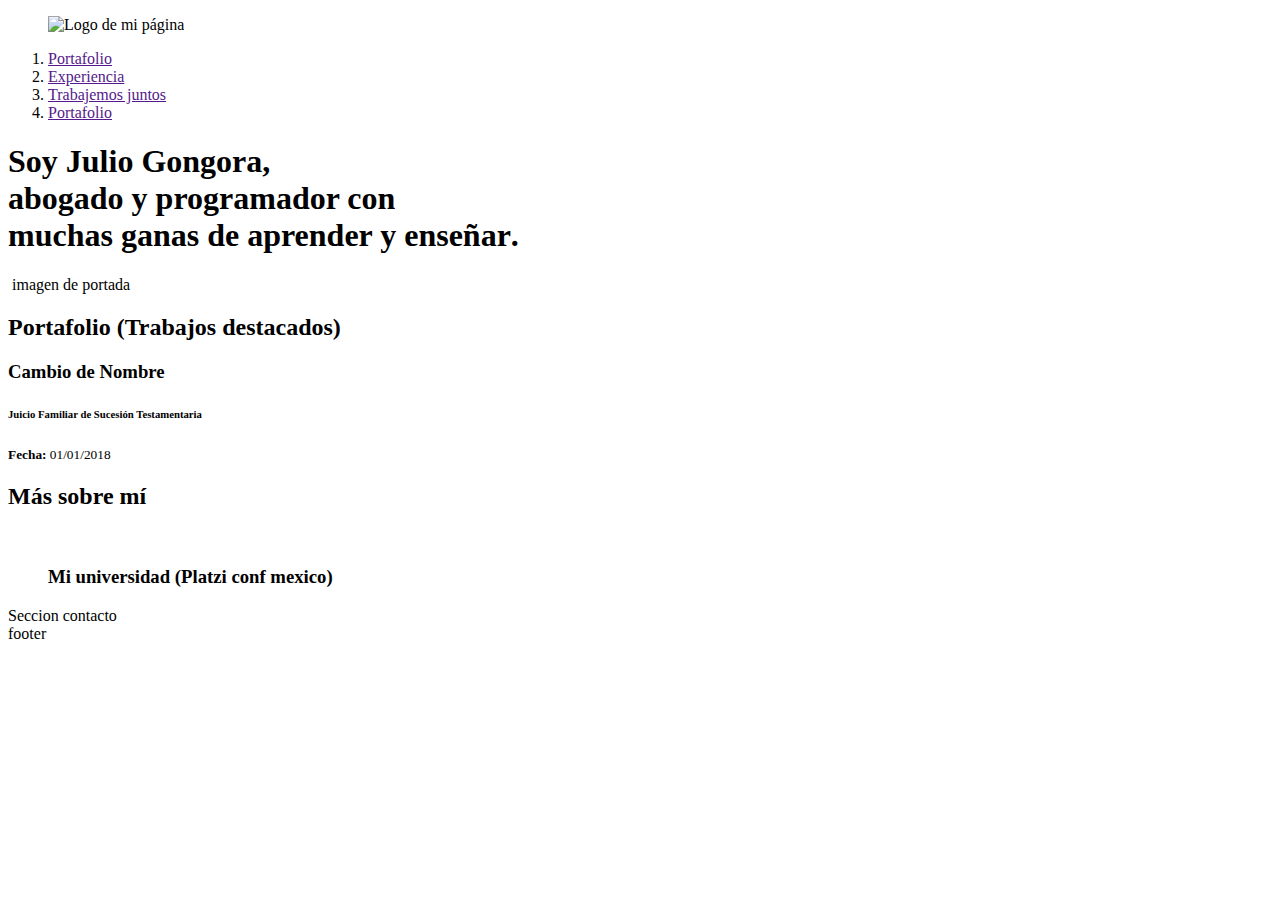
==== index.html @ 70d098e9 "modifiqué inicio y agregué imagen" ====
<!DOCTYPE html>
<html lang="es">
    <meta charset="UTF-8" />
    <head>
        <title>Abogado: Julio Gongora Leon</title>
        <link rel="icon" type:"image/png" href="LegalHub.png" />
    </head>
    
    <body>
        <header>
            <figure>
                <img src="LegalHub.png" alt="Logo de mi página" />
            </figure>
            <nav>
                <ol>
                    <li>
                        <a href="">Portafolio</a>
                    </li>
                    <li>
                        <a href="">Experiencia</a>
                    </li>
                    <li>
                        <a href="">Trabajemos juntos</a>
                    </li>
                    <li>
                        <a href="">Portafolio</a>
                    </li>
                </ol>
            </nav>
        </header>
        <section>
            <h1>Soy <strong>Julio Gongora</strong>,<br /> abogado y programador con<br /> muchas ganas de <strong>aprender y enseñar</strong>.</h1>
            <img> imagen de portada
        </section>
        <section>
            <h2>Portafolio (Trabajos destacados)</h2>
            <article>
                <h3>Cambio de Nombre</h3>
                <h6>Juicio Familiar de Sucesión Testamentaria</h6>
                <p><small><strong>Fecha:</strong> 01/01/2018</small></p>
            </article>
        </section>
        <section>
            <h2>Más sobre mí</h2>
            <article>
                <figure>
                    <img src="GOPR0822.JPG" alt="" />
                    <h3>Mi universidad (Platzi conf mexico)</h3>
                </figure>
            </article>
        </section>
        <section>Seccion contacto</section>
        <footer>footer</footer>
    </body>

    </html>
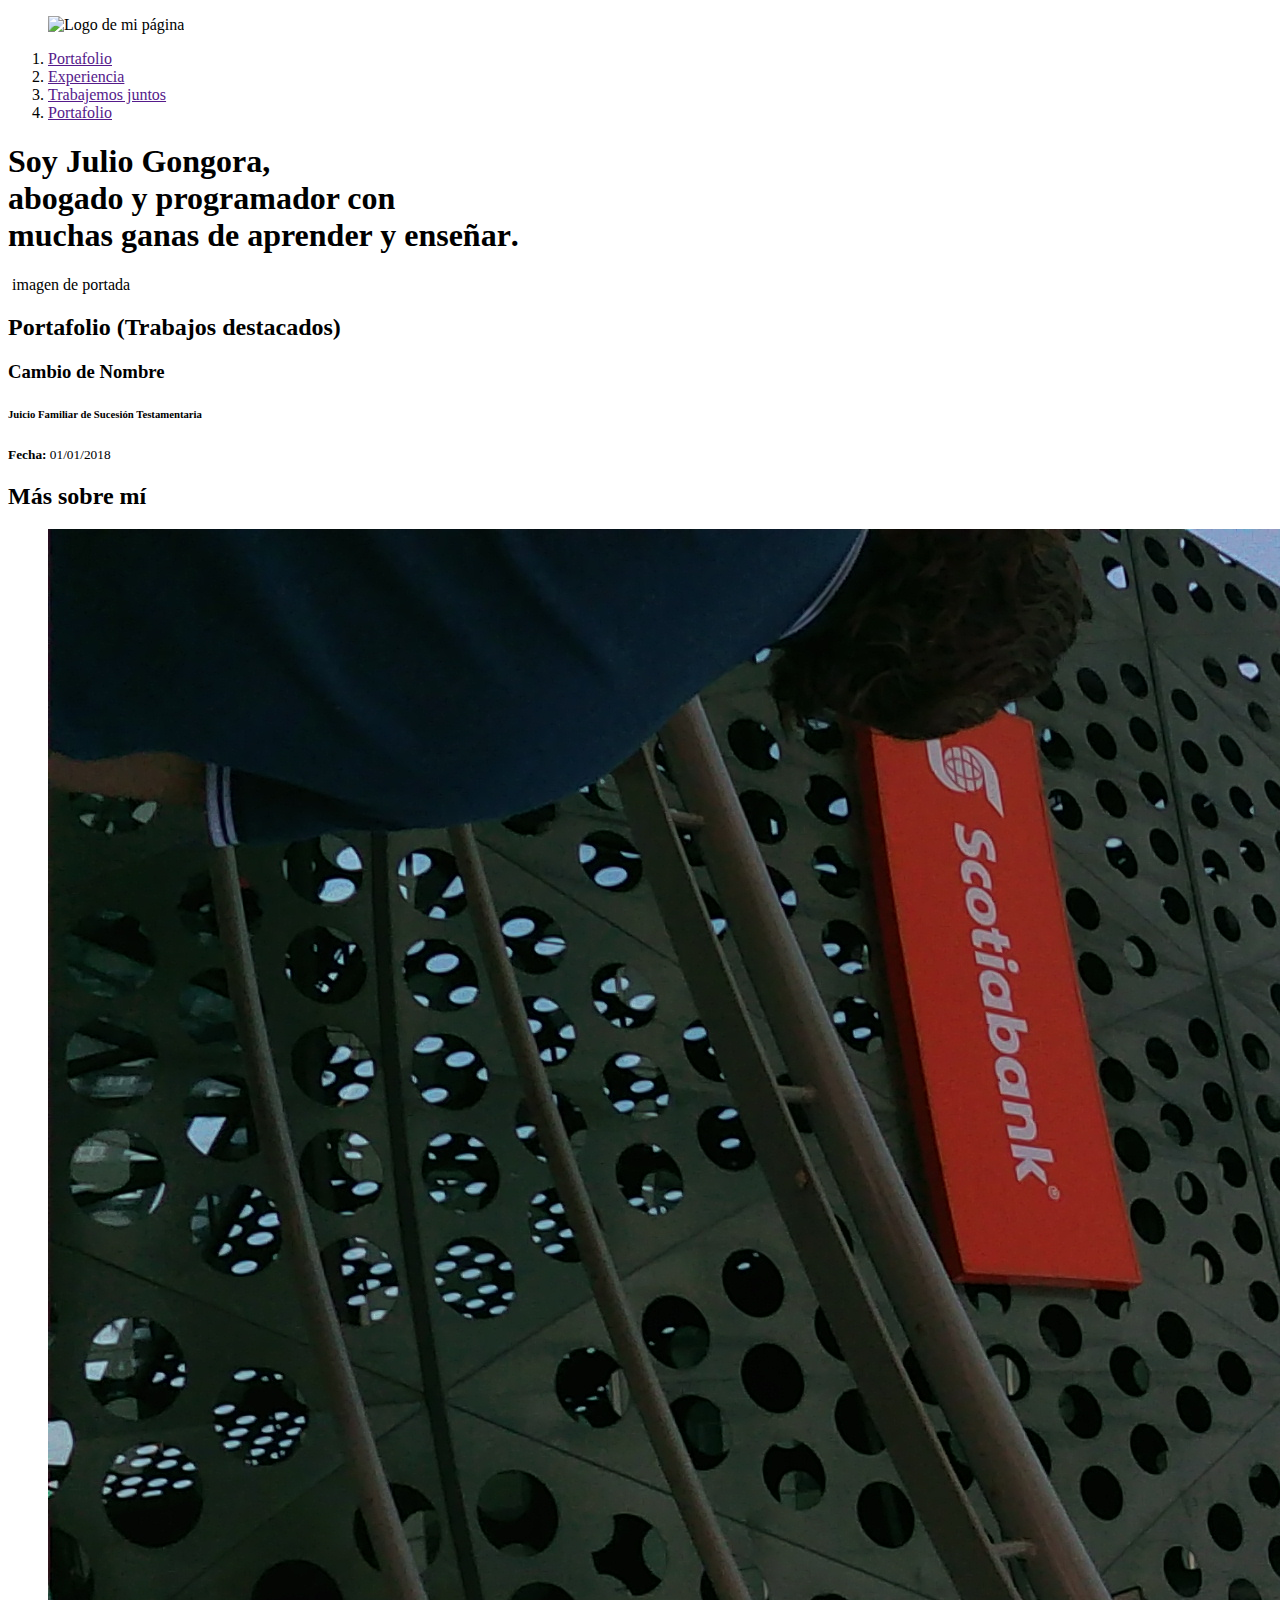
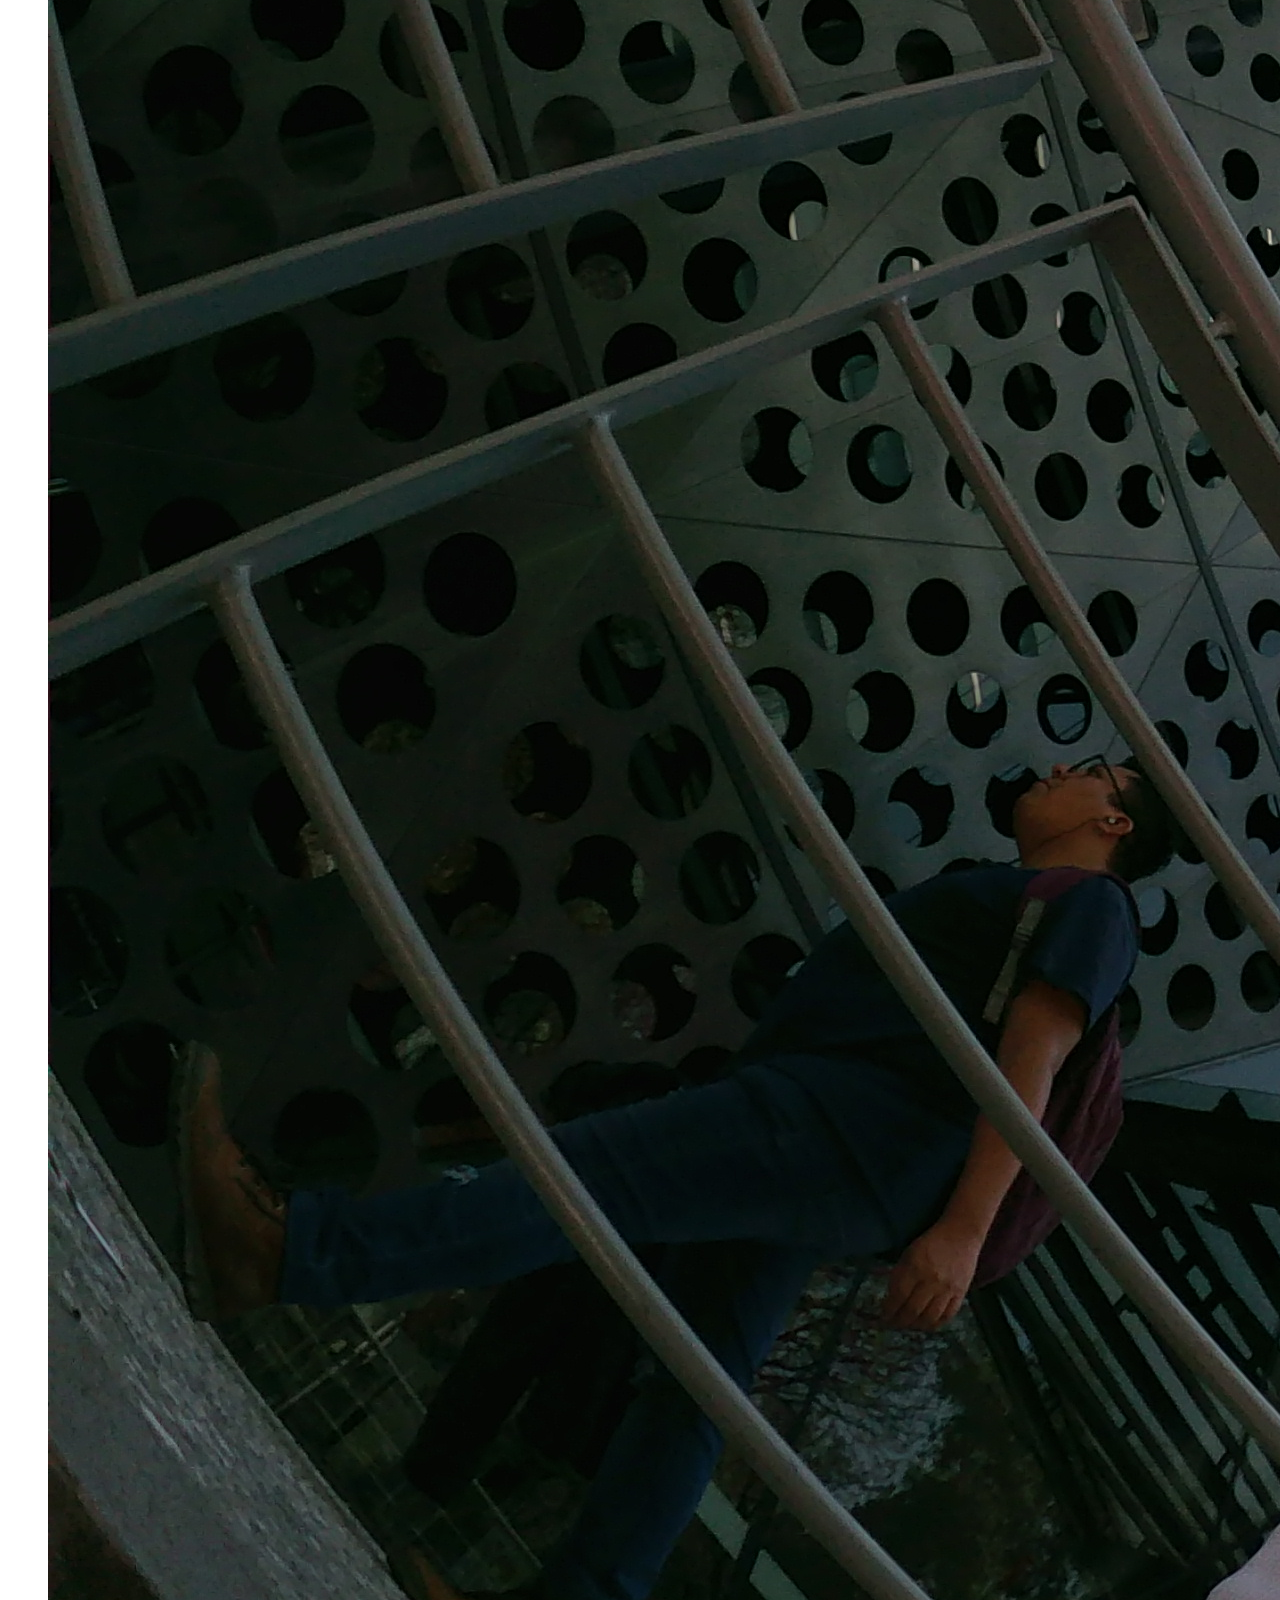
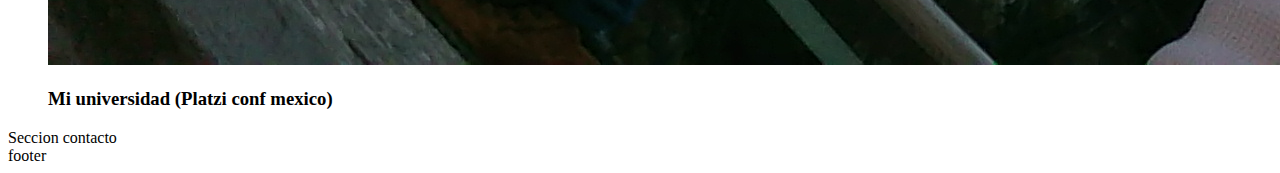
==== commit 485b4cdf: "ahora sí agregué imagen" ====
--- a/index.html
+++ b/index.html
@@ -44,7 +44,7 @@
             <h2>Más sobre mí</h2>
             <article>
                 <figure>
-                    <img src="GOPR0822.JPG" alt="" />
+                    <img src="GOPR0822.JPG" alt="no hay" />
                     <h3>Mi universidad (Platzi conf mexico)</h3>
                 </figure>
             </article>
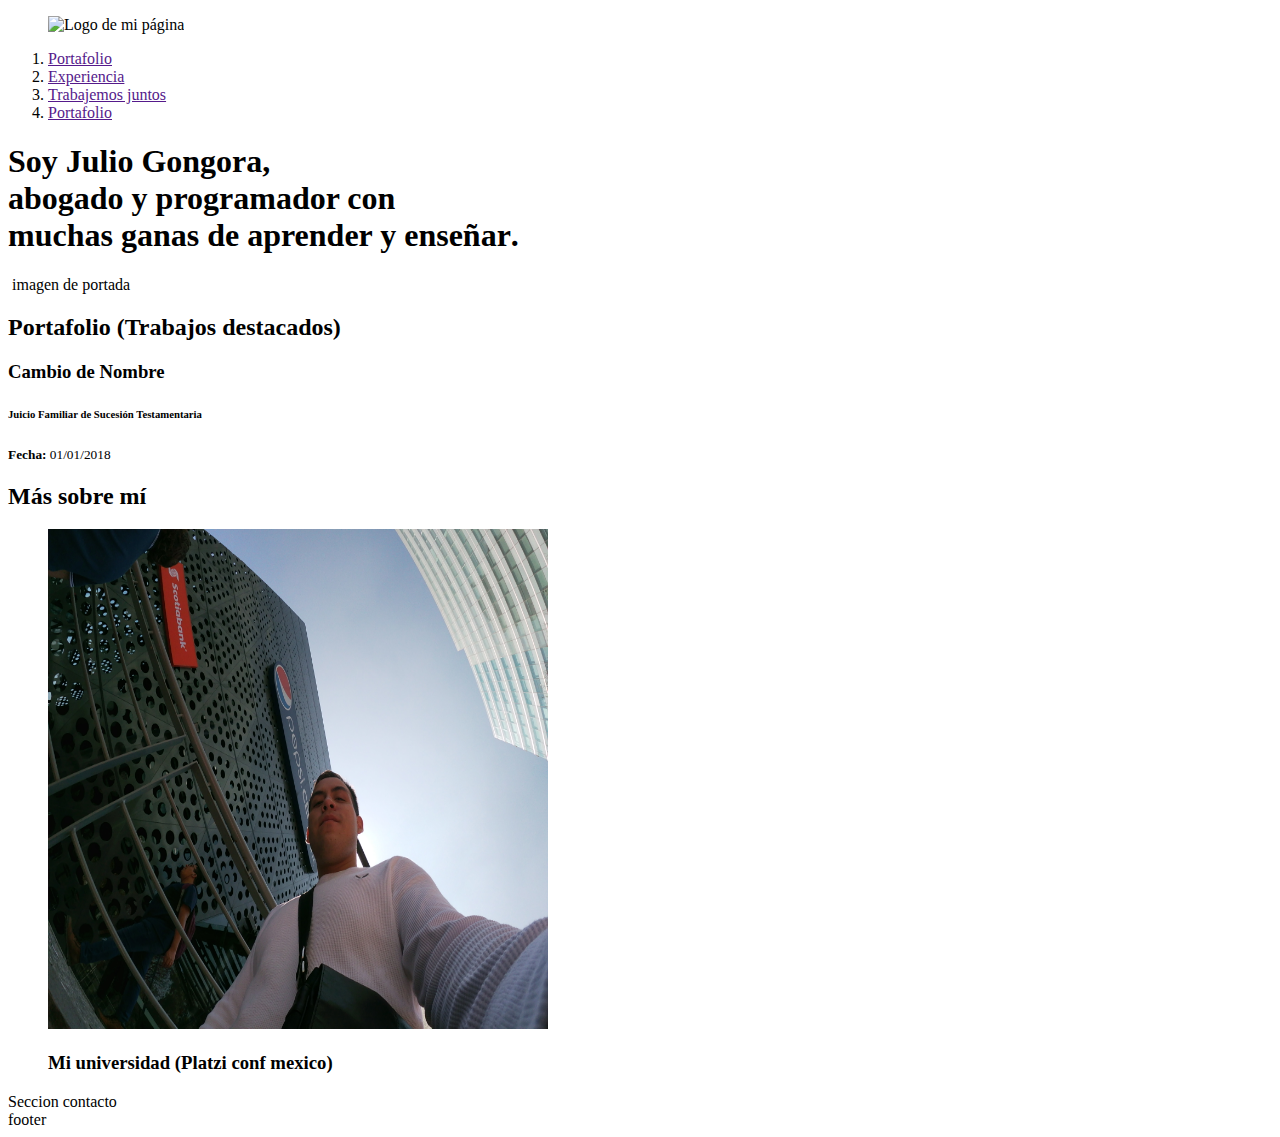
==== commit 029c4d40: "cambié tamaño de imagen" ====
--- a/index.html
+++ b/index.html
@@ -44,7 +44,7 @@
             <h2>Más sobre mí</h2>
             <article>
                 <figure>
-                    <img src="GOPR0822.JPG" alt="no hay" />
+                    <img src="GOPR0822.JPG" alt="no hay" width="500" height="500" />
                     <h3>Mi universidad (Platzi conf mexico)</h3>
                 </figure>
             </article>
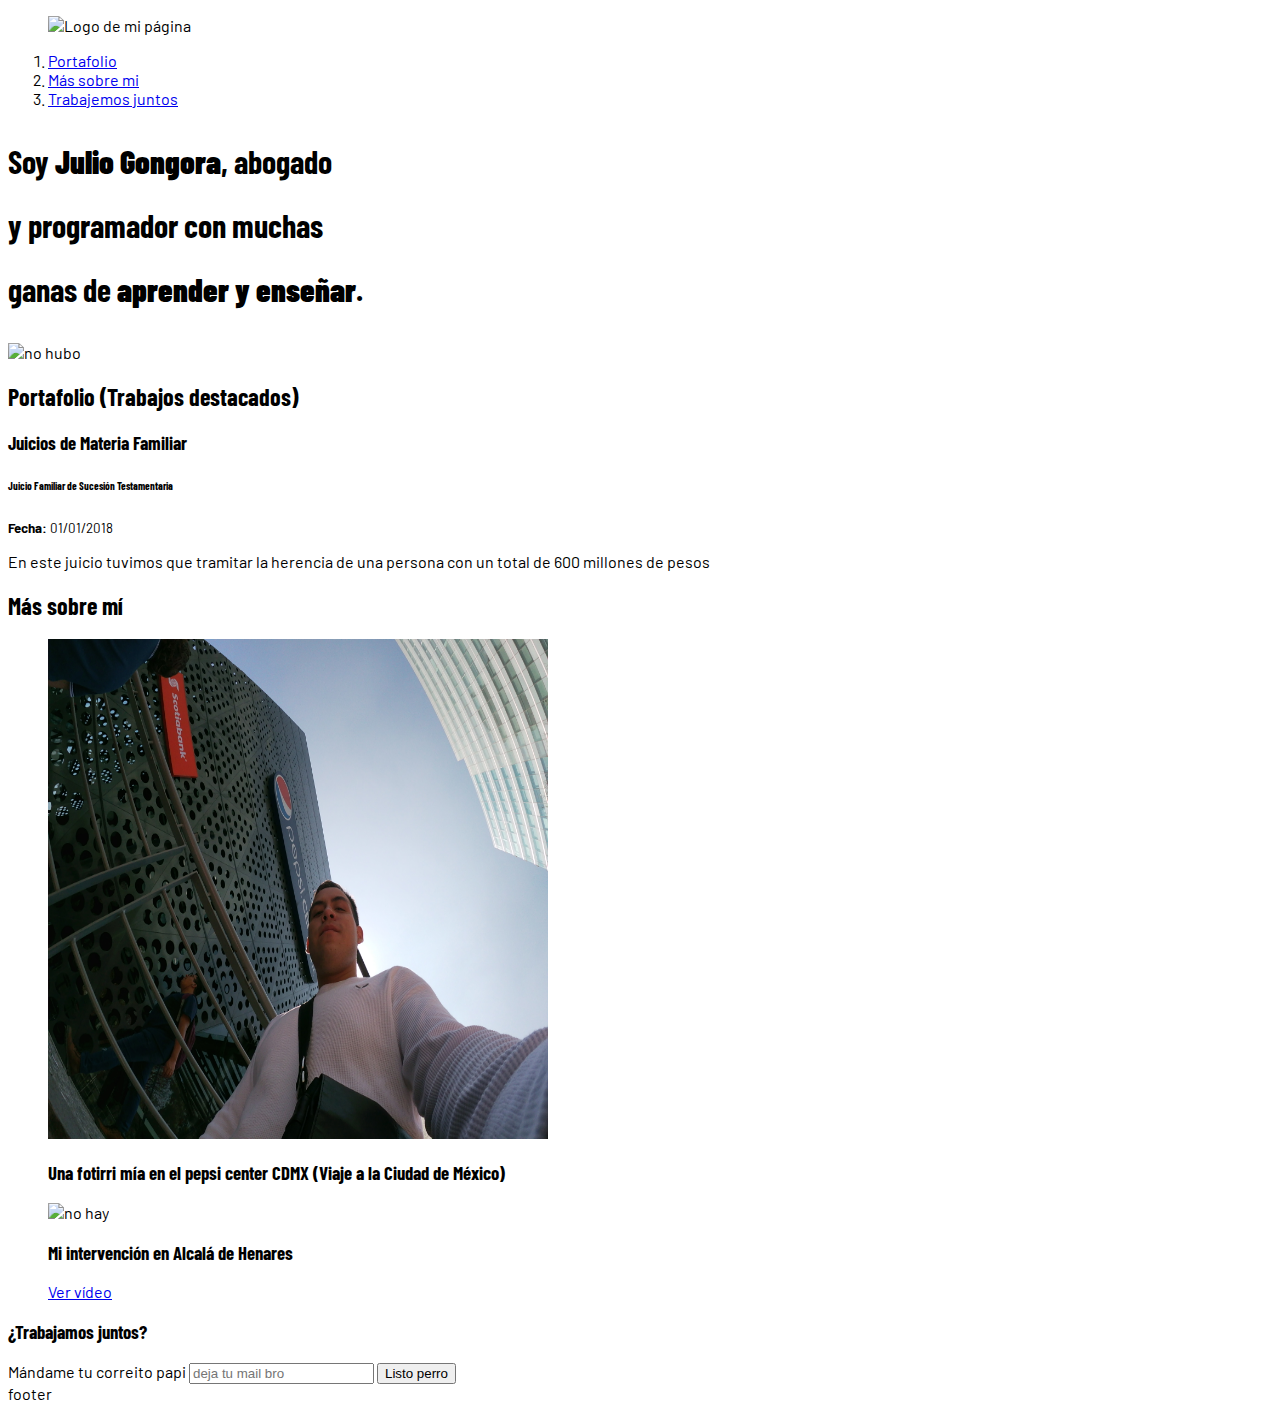
==== commit 868c16f6: "primeros cambios css al texto para prueba en movil" ====
--- a/index.html
+++ b/index.html
@@ -4,53 +4,68 @@
     <head>
         <title>Abogado: Julio Gongora Leon</title>
         <link rel="icon" type:"image/png" href="LegalHub.png" />
+        <link href="https://fonts.googleapis.com/css2?family=Barlow+Condensed&family=Barlow:wght@400;700&display=swap" rel="stylesheet">
+        <link rel="stylesheet" href="css/estilos.css">
     </head>
-    
     <body>
-        <header>
-            <figure>
-                <img src="LegalHub.png" alt="Logo de mi página" />
+        <header class="header">
+            <figure class="logo">
+                <img src="LegalHub.png" alt="Logo de mi página" width="90"/>
             </figure>
-            <nav>
+            <nav class="menu">
                 <ol>
                     <li>
-                        <a href="">Portafolio</a>
+                        <a class="link" href="./portafolio/index.html">Portafolio</a>
                     </li>
                     <li>
-                        <a href="">Experiencia</a>
+                        <a class="link" href="#mas_sobre_mi">Más sobre mi</a>
                     </li>
                     <li>
-                        <a href="">Trabajemos juntos</a>
-                    </li>
-                    <li>
-                        <a href="">Portafolio</a>
+                        <a class="link" href="#contactame">Trabajemos juntos</a>
                     </li>
                 </ol>
             </nav>
         </header>
-        <section>
-            <h1>Soy <strong>Julio Gongora</strong>,<br /> abogado y programador con<br /> muchas ganas de <strong>aprender y enseñar</strong>.</h1>
-            <img> imagen de portada
+        <section class="hero">
+            <h1>
+                Soy <strong>Julio Gongora</strong>, abogado <br />y programador con muchas <br /> ganas de <strong>aprender y enseñar</strong>.
+            </h1>
+            <img src="principal.jpg" alt="no hubo">
         </section>
-        <section>
+        <section id="portafolio" class="portfolio">
             <h2>Portafolio (Trabajos destacados)</h2>
-            <article>
-                <h3>Cambio de Nombre</h3>
-                <h6>Juicio Familiar de Sucesión Testamentaria</h6>
-                <p><small><strong>Fecha:</strong> 01/01/2018</small></p>
+            <article class="project">
+                <h3 class="project-matter">Juicios de Materia Familiar</h3>
+                <h6 class="project-type">Juicio Familiar de Sucesión Testamentaria</h6>
+                <p class="project-date"><small><strong>Fecha:</strong> 01/01/2018</small></p>
+                <p class="project-description">En este juicio tuvimos que tramitar la herencia de una persona con un total de 600 millones de pesos</p>
             </article>
         </section>
-        <section>
-            <h2>Más sobre mí</h2>
+        <section id="mas_sobre_mi" class="about">
+            <h2 class="about-me">Más sobre mí</h2>
+            <article class="about-cdmx">
+                <figure class="about-imageWrapper">
+                    <img class="about-image" src="GOPR0822.JPG" alt="no hay" width="500" height="500" />
+                    <h3 class="about-image-title">Una fotirri mía en el pepsi center CDMX (Viaje a la Ciudad de México)</h3>
+                </figure>
+            </article>
             <article>
                 <figure>
-                    <img src="GOPR0822.JPG" alt="no hay" width="500" height="500" />
-                    <h3>Mi universidad (Platzi conf mexico)</h3>
+                    <img src="" alt="no hay" width="500" height="500" />
+                    <h3>Mi intervención en Alcalá de Henares</h3>
+                    <a href="https://www.youtube.com/watch?v=3PZeGmNs96I" target="_blank">Ver vídeo</a>
                 </figure>
             </article>
         </section>
-        <section>Seccion contacto</section>
-        <footer>footer</footer>
+        <section id="contactame" class="contact">
+            <form action="/suscripcion/" class="form-email">
+                <h3>¿Trabajamos juntos?</h3>
+                <label for="">Mándame tu correito papi</label>
+                <input type="text" placeholder="deja tu mail bro">
+                <button>Listo perro</button>
+            </form>
+        </section>
+        <footer class="footer">footer</footer>
     </body>
 
     </html>
--- a/css/estilos.css
+++ b/css/estilos.css
@@ -0,0 +1,21 @@
+/*
+font-family: 'Barlow', sans-serif;
+font-family: 'Barlow Condensed', sans-serif;
+*/
+
+body {
+    font-family: 'Barlow', sans-serif;
+}
+
+h1,
+h2,
+h3, 
+h4, 
+h5,
+h6 {
+    font-family: 'Barlow Condensed', sans-serif;
+}
+
+h1 {
+    line-height: 2em;
+}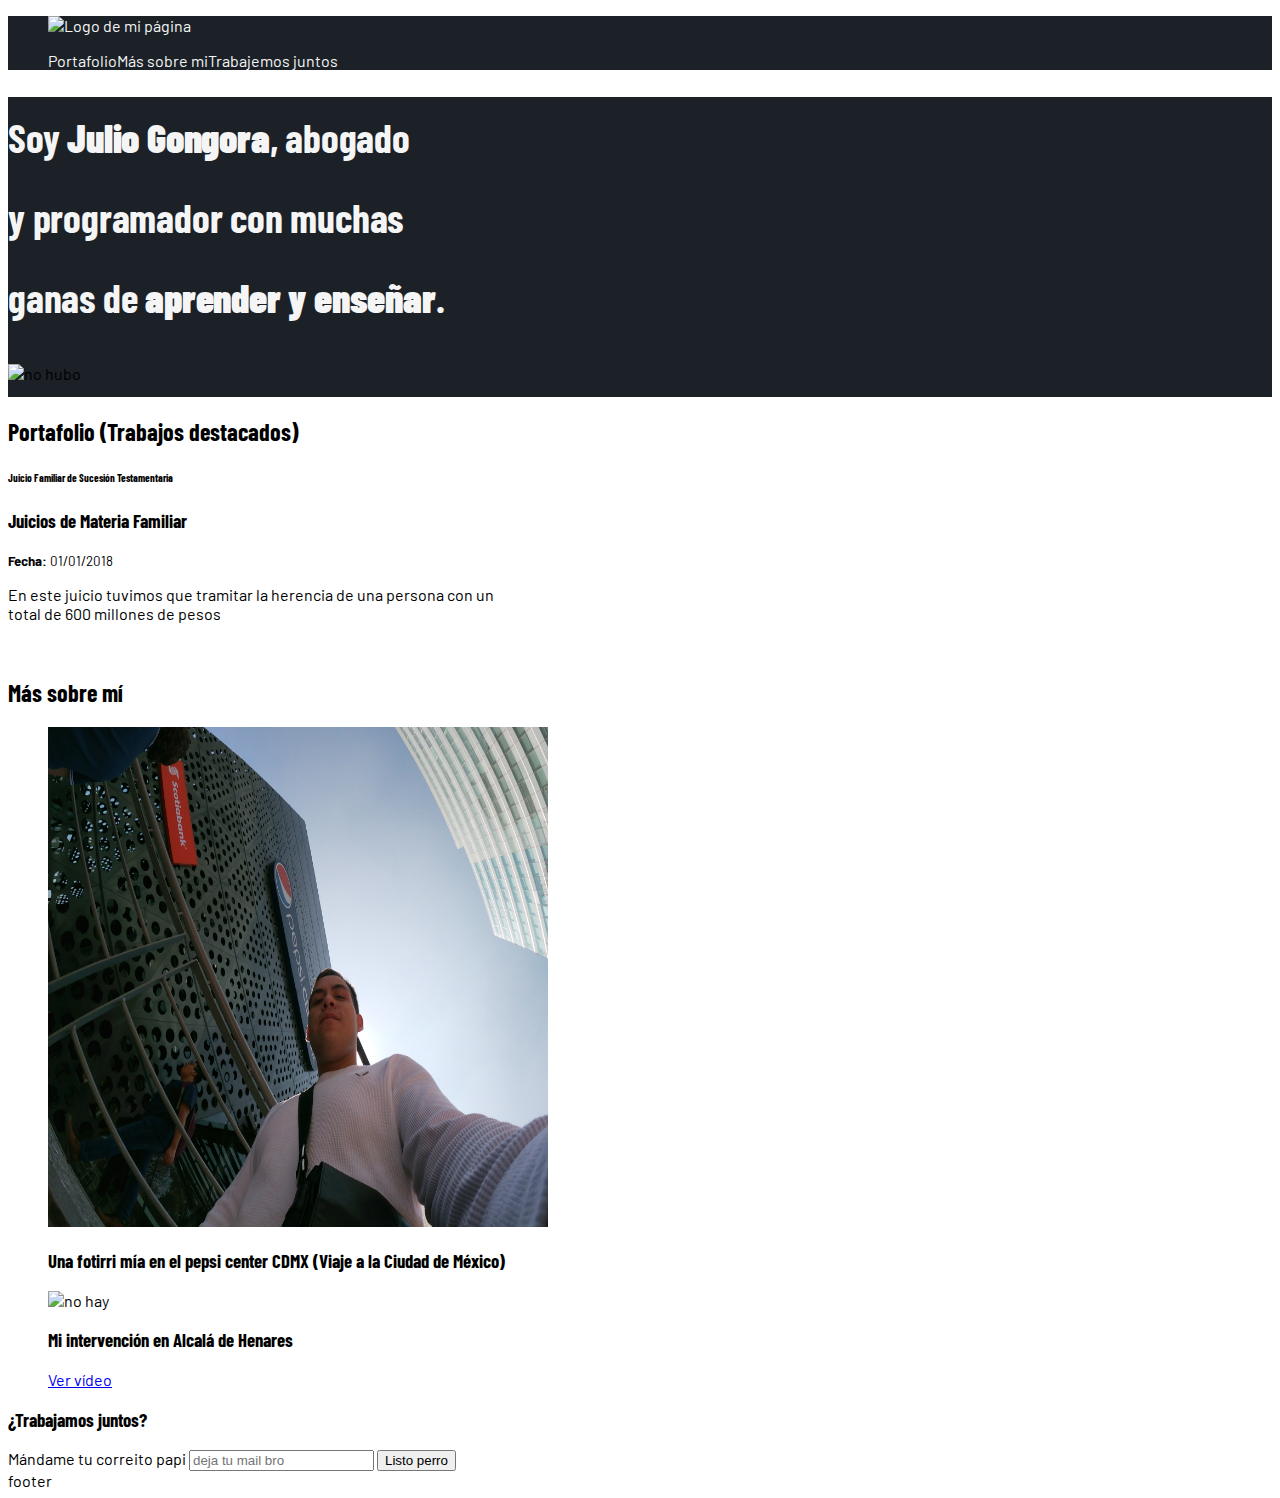
==== commit 9b10c1b8: "practica horrible" ====
--- a/index.html
+++ b/index.html
@@ -35,10 +35,15 @@
         <section id="portafolio" class="portfolio">
             <h2>Portafolio (Trabajos destacados)</h2>
             <article class="project">
-                <h3 class="project-matter">Juicios de Materia Familiar</h3>
-                <h6 class="project-type">Juicio Familiar de Sucesión Testamentaria</h6>
-                <p class="project-date"><small><strong>Fecha:</strong> 01/01/2018</small></p>
-                <p class="project-description">En este juicio tuvimos que tramitar la herencia de una persona con un total de 600 millones de pesos</p>
+                <div class="project-details">
+                    <h6 class="project-type">Juicio Familiar de Sucesión Testamentaria</h6>
+                    <h3 class="project-matter">Juicios de Materia Familiar</h3>
+                    <p class="project-date"><small><strong>Fecha:</strong> 01/01/2018</small></p>
+                    <p class="project-description">En este juicio tuvimos que tramitar la herencia de una persona con un total de 600 millones de pesos</p>
+                </div>
+                <figure class="imagenWrapper">
+                    <img class="imagen" src="LegalHub.png" alt="">
+                </figure>
             </article>
         </section>
         <section id="mas_sobre_mi" class="about">
--- a/css/estilos.css
+++ b/css/estilos.css
@@ -17,5 +17,41 @@
 }
 
 h1 {
+    color: whitesmoke;
+    letter-spacing: -.2px;
+    font-size: 40px;
     line-height: 2em;
-}+}
+
+.project-details {
+    width: 500px;
+}
+
+.imagenWrapper {
+    width: 500px;
+}
+
+ol {
+    list-style-type: none;
+    display: flex;
+}
+
+.header {
+    background-color: #1b2127;
+    color: whitesmoke;
+}
+
+.header a {
+    color: whitesmoke;
+    text-decoration: none;
+}
+
+.hero {
+    height: 300px;
+    background-color: #1b2127;
+    background-image: url('../principal.jpg');
+    background-size: 500px 300px;
+    background-repeat: no-repeat;
+    background-position-x: right;
+}
+
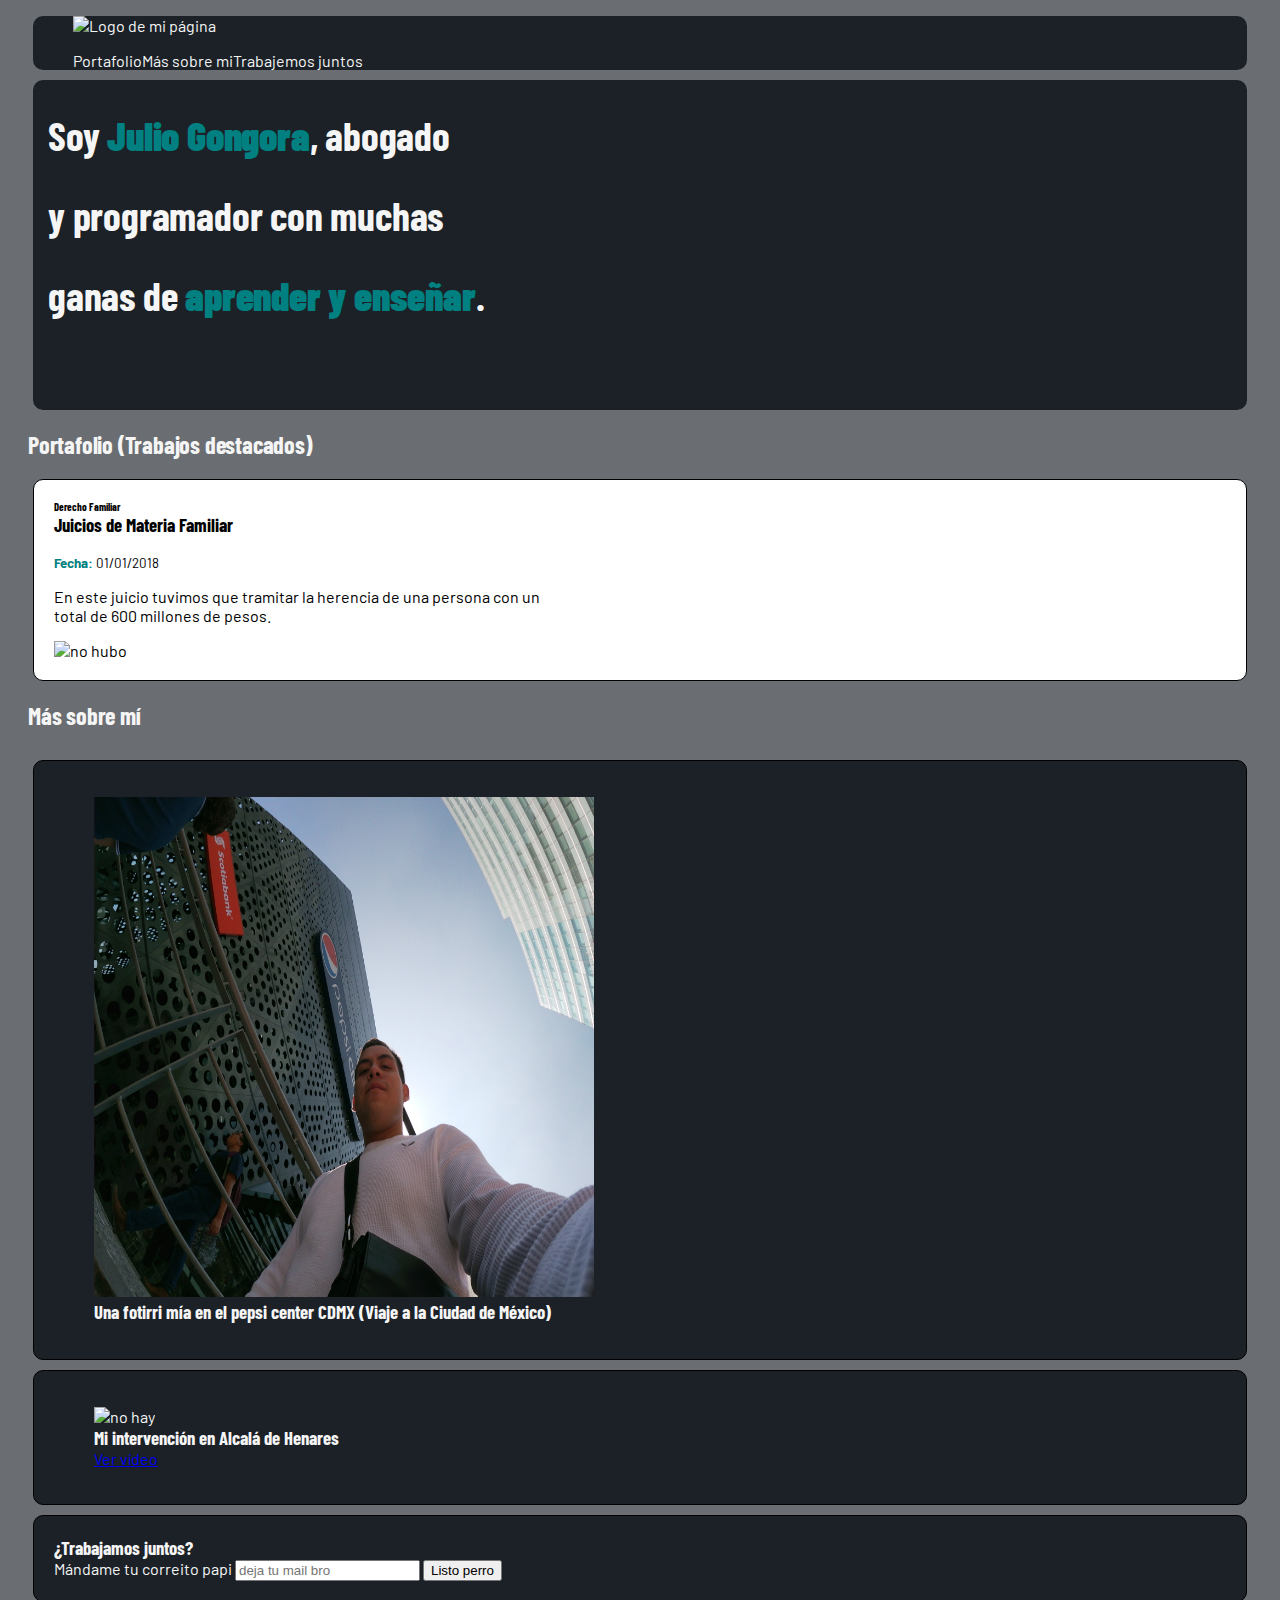
==== commit f2573729: "ya mejorando con el diseño con css de mi portafolio" ====
--- a/index.html
+++ b/index.html
@@ -30,20 +30,17 @@
             <h1>
                 Soy <strong>Julio Gongora</strong>, abogado <br />y programador con muchas <br /> ganas de <strong>aprender y enseñar</strong>.
             </h1>
-            <img src="principal.jpg" alt="no hubo">
         </section>
         <section id="portafolio" class="portfolio">
             <h2>Portafolio (Trabajos destacados)</h2>
             <article class="project">
                 <div class="project-details">
-                    <h6 class="project-type">Juicio Familiar de Sucesión Testamentaria</h6>
+                    <h6 class="project-type">Derecho Familiar</h6>
                     <h3 class="project-matter">Juicios de Materia Familiar</h3>
                     <p class="project-date"><small><strong>Fecha:</strong> 01/01/2018</small></p>
-                    <p class="project-description">En este juicio tuvimos que tramitar la herencia de una persona con un total de 600 millones de pesos</p>
+                    <p class="project-description">En este juicio tuvimos que tramitar la herencia de una persona con un total de 600 millones de pesos.</p>
                 </div>
-                <figure class="imagenWrapper">
-                    <img class="imagen" src="LegalHub.png" alt="">
-                </figure>
+                <img class="project-image" src="principal.jpg" alt="no hubo">
             </article>
         </section>
         <section id="mas_sobre_mi" class="about">
@@ -54,7 +51,7 @@
                     <h3 class="about-image-title">Una fotirri mía en el pepsi center CDMX (Viaje a la Ciudad de México)</h3>
                 </figure>
             </article>
-            <article>
+            <article class="about-alcala">
                 <figure>
                     <img src="" alt="no hay" width="500" height="500" />
                     <h3>Mi intervención en Alcalá de Henares</h3>
--- a/css/estilos.css
+++ b/css/estilos.css
@@ -5,6 +5,7 @@
 
 body {
     font-family: 'Barlow', sans-serif;
+    background-color: #6a6e72;
 }
 
 h1,
@@ -13,30 +14,32 @@
 h4, 
 h5,
 h6 {
+    margin: 0px;
     font-family: 'Barlow Condensed', sans-serif;
 }
 
 h1 {
+    margin: 0px;
     color: whitesmoke;
     letter-spacing: -.2px;
     font-size: 40px;
     line-height: 2em;
 }
 
-.project-details {
-    width: 500px;
+h2 {
+    margin: 0px;
+    padding: 20px;
+    color: whitesmoke;
+    letter-spacing: -.2px;
 }
 
-.imagenWrapper {
-    width: 500px;
-}
-
-ol {
-    list-style-type: none;
-    display: flex;
+strong {
+    color: teal;
 }
 
 .header {
+    margin: 0px 25px;
+    border-radius: 10px;
     background-color: #1b2127;
     color: whitesmoke;
 }
@@ -47,11 +50,74 @@
 }
 
 .hero {
+    margin: 0px 25px;
+    margin-top: 10px;
+    padding: 15px;
+    border-radius: 10px;
     height: 300px;
     background-color: #1b2127;
     background-image: url('../principal.jpg');
-    background-size: 500px 300px;
+    background-size: 500px 350px;
     background-repeat: no-repeat;
     background-position-x: right;
 }
 
+ol {
+    margin: 0px;
+    list-style-type: none;
+    display: flex;
+}
+
+.project {
+    /*border-top: 10px solid red;
+    border-right: 10px solid green;
+    border-bottom: 10px solid navy;
+    border-left: 10px solid orange;
+    border-color: black;
+    border-width: 5px;
+    border-style: solid;*/
+    margin: 0px 25px;
+    padding: 20px;
+    border: 1px solid black;
+    border-radius: 10px;  
+    background: white;
+}
+
+.project-image {
+    width: 500px;
+
+}
+
+.project-details {
+    width: 500px;
+}
+
+.about-cdmx {
+    color: whitesmoke;
+    margin: 0px 25px;
+    margin-top: 10px;
+    padding: 20px;
+    border: 1px solid black;
+    border-radius: 10px;  
+    background: #1b2127;
+}
+
+.about-alcala {
+    color: whitesmoke;
+    margin: 0px 25px;
+    margin-top: 10px;
+    padding: 20px;
+    border: 1px solid black;
+    border-radius: 10px;  
+    background: #1b2127;
+}
+
+.contact {
+    color: whitesmoke;
+    margin: 0px 25px;
+    margin-top: 10px;
+    padding: 20px;
+    border: 1px solid black;
+    border-radius: 10px;  
+    background: #1b2127;
+}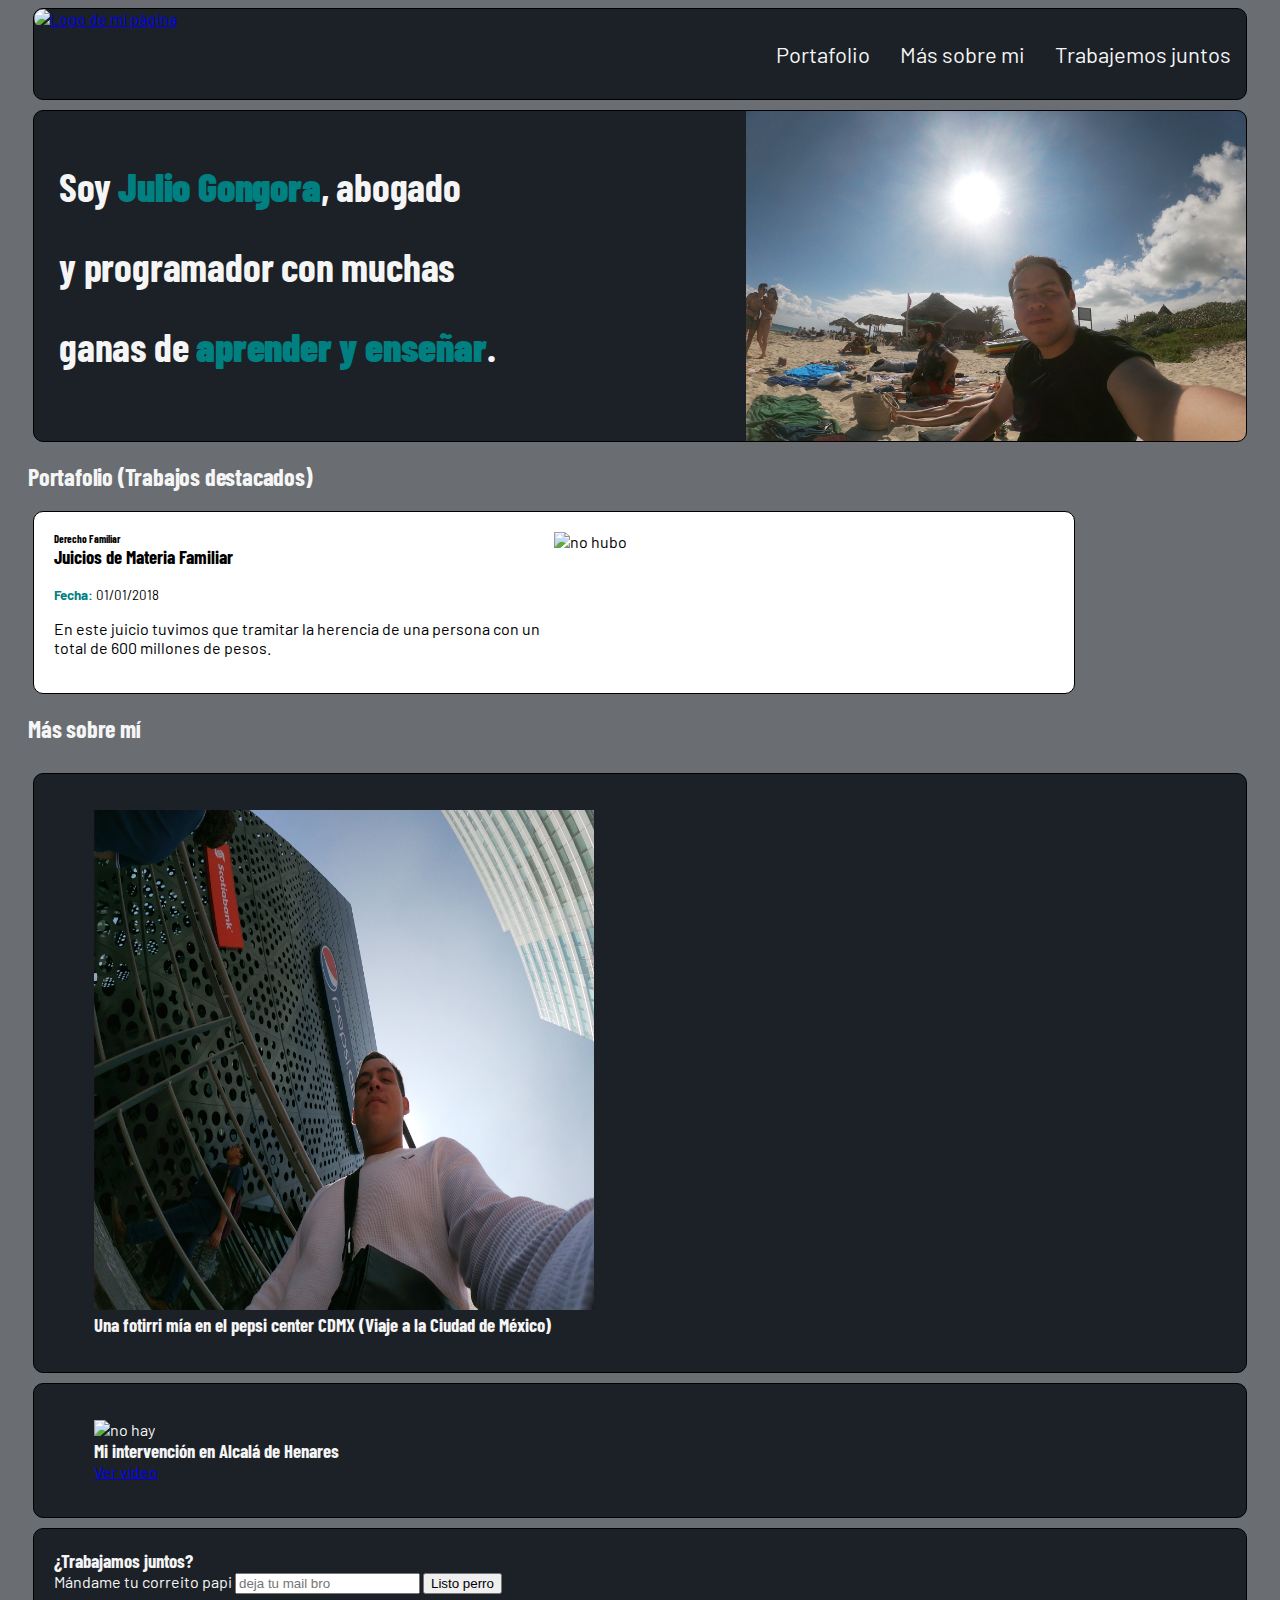
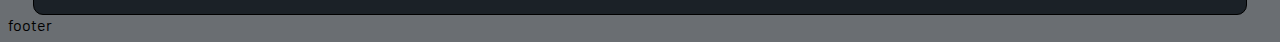
==== commit 53fa6a23: "agregue foto nueva y modifique css en el header" ====
--- a/index.html
+++ b/index.html
@@ -2,26 +2,26 @@
 <html lang="es">
     <meta charset="UTF-8" />
     <head>
-        <title>Abogado: Julio Gongora Leon</title>
+        <title>Julio Gongora: mi pagina :)</title>
         <link rel="icon" type:"image/png" href="LegalHub.png" />
         <link href="https://fonts.googleapis.com/css2?family=Barlow+Condensed&family=Barlow:wght@400;700&display=swap" rel="stylesheet">
         <link rel="stylesheet" href="css/estilos.css">
     </head>
     <body>
         <header class="header">
-            <figure class="logo">
-                <img src="LegalHub.png" alt="Logo de mi página" width="90"/>
-            </figure>
+            <a class="logo" href="./index.html">
+                <img src="LegalHub.png" alt="Logo de mi página" width="90" class="logo-b"/>
+            </a>
             <nav class="menu">
                 <ol>
                     <li>
-                        <a class="link" href="./portafolio/index.html">Portafolio</a>
+                        <a class="menu-link" href="./portafolio/index.html">Portafolio</a>
                     </li>
                     <li>
-                        <a class="link" href="#mas_sobre_mi">Más sobre mi</a>
+                        <a class="menu-link" href="#mas_sobre_mi">Más sobre mi</a>
                     </li>
                     <li>
-                        <a class="link" href="#contactame">Trabajemos juntos</a>
+                        <a class="menu-link" href="#contactame">Trabajemos juntos</a>
                     </li>
                 </ol>
             </nav>
--- a/css/estilos.css
+++ b/css/estilos.css
@@ -19,6 +19,8 @@
 }
 
 h1 {
+    padding-left: 10px;
+    padding-top: 20px;
     margin: 0px;
     color: whitesmoke;
     letter-spacing: -.2px;
@@ -38,34 +40,63 @@
 }
 
 .header {
+    height: 90px;
     margin: 0px 25px;
+    border: 1px solid black;
     border-radius: 10px;
     background-color: #1b2127;
     color: whitesmoke;
+    display: flex;
+    justify-content: space-between;
 }
 
-.header a {
+body > header > a > img {
+    border-top-left-radius: 10px;
+    border-bottom-left-radius: 10px;
+}
+
+.menu {
+    height: inherit;
+}
+
+.header ol {
+    display: flex;
+    height: inherit;
+}
+
+.header ol li {
+    height: inherit;
+}
+
+ol,
+ul {
+    margin: 0px;
+    padding: 0px;
+    list-style: none;
+}
+
+.menu-link {
     color: whitesmoke;
     text-decoration: none;
+    height: inherit;
+    display: flex;
+    align-items: center;
+    padding: 0 15px;
+    font-size: 22px;
 }
 
 .hero {
     margin: 0px 25px;
     margin-top: 10px;
     padding: 15px;
+    border: 1px solid black;
     border-radius: 10px;
     height: 300px;
     background-color: #1b2127;
-    background-image: url('../principal.jpg');
+    background-image: url('../GOPR3009.JPG');
     background-size: 500px 350px;
     background-repeat: no-repeat;
     background-position-x: right;
-}
-
-ol {
-    margin: 0px;
-    list-style-type: none;
-    display: flex;
 }
 
 .project {
@@ -81,11 +112,12 @@
     border: 1px solid black;
     border-radius: 10px;  
     background: white;
+    width: fit-content;
+    display: flex;
 }
 
 .project-image {
     width: 500px;
-
 }
 
 .project-details {
